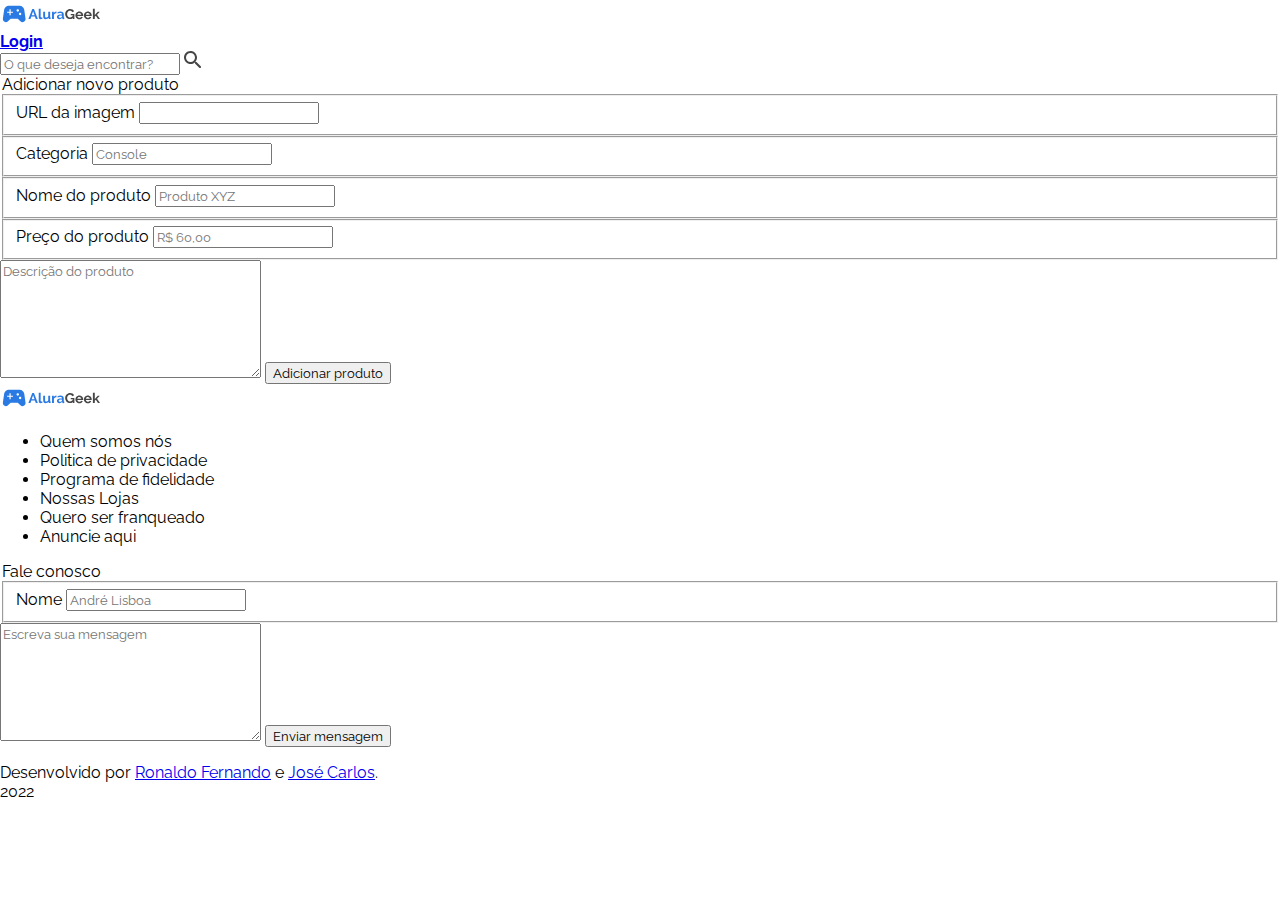
==== frontend/pages/adicionar-produto.html @ d4f8ec83 "Ajuste section informacoes" ====
<!DOCTYPE html>
<html lang="pt-BR">
<head>
    <meta charset="UTF-8">
    <meta http-equiv="X-UA-Compatible" content="IE=edge">
    <meta name="viewport" content="width=device-width, initial-scale=1.0">
    <link rel="stylesheet" href="../css/global.css">
    <link rel="stylesheet" href="../css/adicionar-produto.css">
    <title>Adicionar produto</title>
</head>
<body>
    <header>
        <div class="container-header">
            <div class="logo-header">
                <img src="../img/Logo.svg" alt="Logo">
            </div>
            <div class="login-header">
                <a href="#"><strong>Login</strong></a>
            </div>
            <div class="header-search">
                <input id="header-input" type="text" value="" placeholder="O que deseja encontrar?">
                <img id="header-lupa" src="../img/lupa.svg" alt="imagem de uma lupa">
            </div>
        </div>
    </header>
    <main>
        <section>
            <div class="container-form-produto">
                <form class="formulario-adicionar-produto">
                    <legend class="titulo-adicionar-produto">Adicionar novo produto</legend>
                    <fieldset class="inputs-adicionar">
                        <label for="url">URL da imagem</label>
                        <input type="text" id="url" class="dados-produto">
                    </fieldset>
                    <fieldset class="inputs-adicionar">
                        <label for="categoria">Categoria</label>
                        <input type="text" id="categoria" placeholder="Console" class="dados-produto">
                    </fieldset>
                    <fieldset class="inputs-adicionar">
                        <label for="nome-do-produto">Nome do produto</label>
                        <input type="text" id="nome-do-produto" placeholder="Produto XYZ" class="dados-produto">
                    </fieldset>
                    <fieldset class="inputs-adicionar">
                        <label for="preco-do-produto">Preço do produto</label>
                        <input type="text" id="preco-do-produto" placeholder="R$ 60,00" class="dados-produto">
                    </fieldset>
                    <textarea name="descricao" id="descricao-do-produto" cols="30" rows="7" placeholder="Descrição do produto"></textarea>
                    <button type="submit" class="botao-adicionar-produto">Adicionar produto</button>
                </form>
            </div>

        </section>
        <section class="informacoes">
            <div class="logo-contato">
                <img src="../img/Logo.svg" alt="Logo">
            </div>
            <nav>
                <ul>
                    <li>Quem somos nós</li>
                    <li>Politica de privacidade</li>
                    <li>Programa de fidelidade</li>
                    <li>Nossas Lojas</li>
                    <li>Quero ser franqueado</li>
                    <li>Anuncie aqui</li>
                </ul>
            </nav> 
            <form>
                <legend class="fale-conosco">Fale conosco</legend>
                <fieldset class="nome-formulario">   
                    <label for="nome">Nome</label>
                    <input type="text" id="nome" placeholder="André Lisboa">
                </fieldset> 
                <textarea name="msg" id="mensagem" cols="30" rows="7" placeholder="Escreva sua mensagem"></textarea>
                <button class="enviar-msg-contato" type="submit">Enviar mensagem</button>       
            </form>
        </section>
    </main>
    <footer>
        <section class="rodape">
            <p>Desenvolvido por <a href="https://github.com/ronaldof16" target="_blank">Ronaldo Fernando</a> e <a href="https://github.com/joosecj" target="_blank">José Carlos</a>.<br> 2022</p>
        </section>
    </footer>
</body>
</html>
---- frontend/css/global.css ----
@import url('https://fonts.googleapis.com/css2?family=Raleway:wght@500;700&display=swap');

* {
    box-sizing: border-box;
    font-family: "Raleway", sans-serif;
}

html, body {
    padding: 0;
    margin: 0;
}

.container {

    margin: 0 auto;
    max-width: 1200px;
}
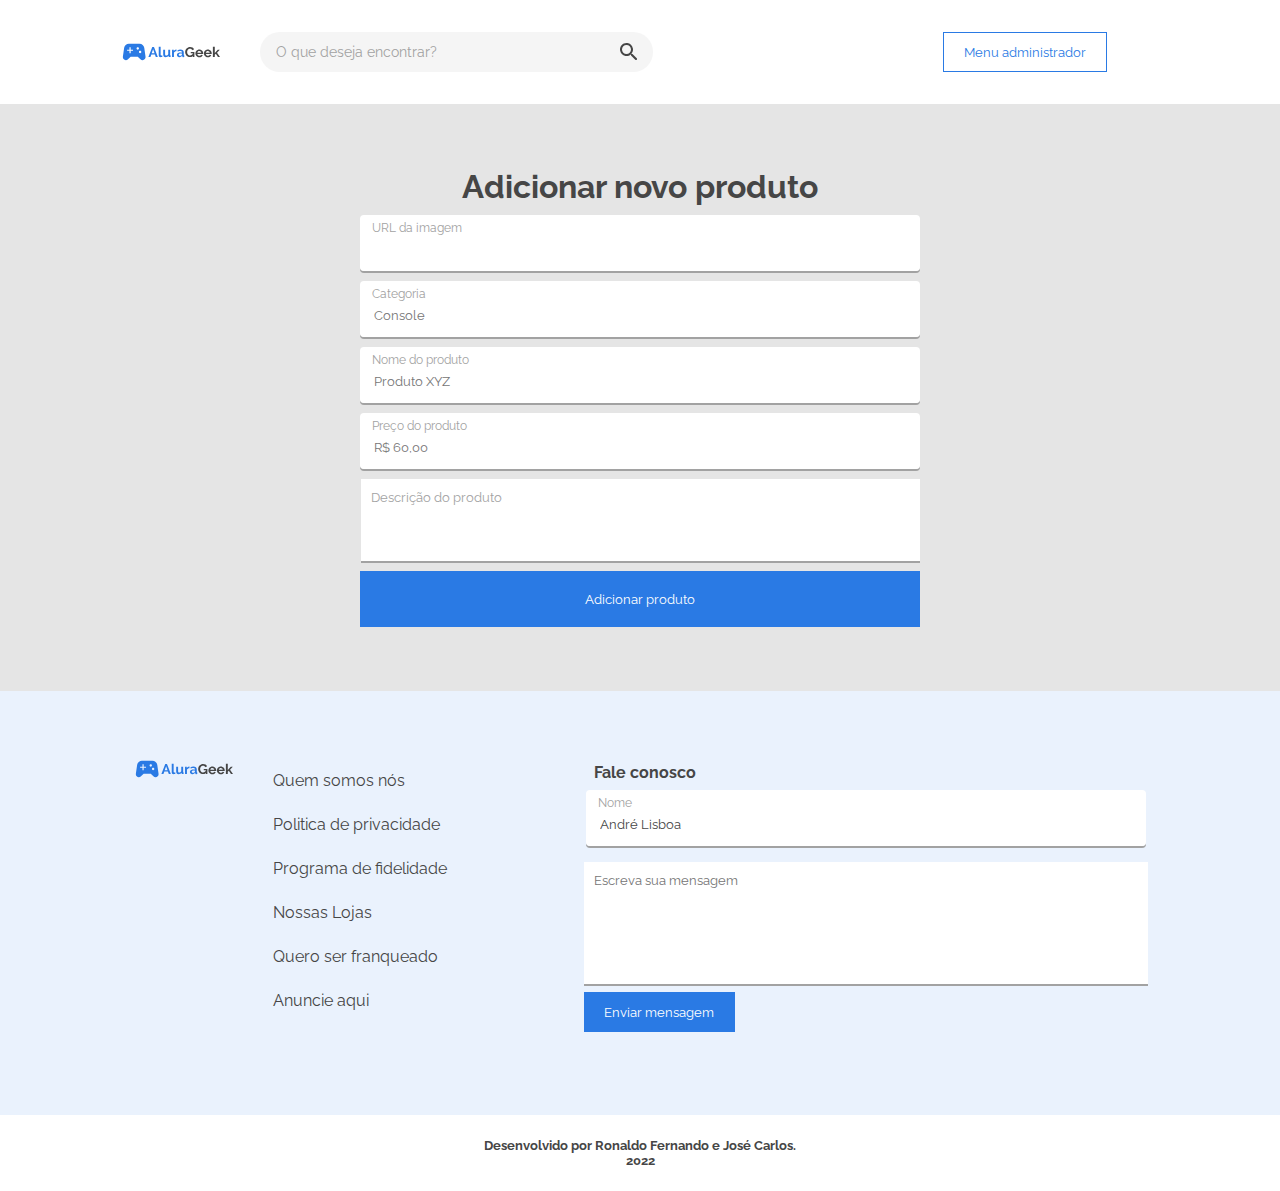
==== commit d3d2e5a6: "Merge branch 'main' of github.com:joosecj/e-commerce-front" ====
--- a/frontend/pages/adicionar-produto.html
+++ b/frontend/pages/adicionar-produto.html
@@ -11,16 +11,10 @@
 <body>
     <header>
         <div class="container-header">
-            <div class="logo-header">
-                <img src="../img/Logo.svg" alt="Logo">
-            </div>
-            <div class="login-header">
-                <a href="#"><strong>Login</strong></a>
-            </div>
-            <div class="header-search">
-                <input id="header-input" type="text" value="" placeholder="O que deseja encontrar?">
-                <img id="header-lupa" src="../img/lupa.svg" alt="imagem de uma lupa">
-            </div>
+            <img src="../img/Logo.svg" alt="Logo" class="logo-header">
+            <input id="header-input" type="text" placeholder="O que deseja encontrar?">
+            <button class="menu-administrador">Menu administrador</button>
+            <img src="../img/lupa.svg" alt="imagem de uma lupa" class="imagem-lupa">
         </div>
     </header>
     <main>
@@ -51,19 +45,21 @@
 
         </section>
         <section class="informacoes">
-            <div class="logo-contato">
-                <img src="../img/Logo.svg" alt="Logo">
+            <div class="informacoes-empresa">
+                <div class="logo-contato">
+                    <img src="../img/Logo.svg" alt="Logo">
+                </div>
+                <nav>
+                    <ul>
+                        <li>Quem somos nós</li>
+                        <li>Politica de privacidade</li>
+                        <li>Programa de fidelidade</li>
+                        <li>Nossas Lojas</li>
+                        <li>Quero ser franqueado</li>
+                        <li>Anuncie aqui</li>
+                    </ul>
+                </nav>
             </div>
-            <nav>
-                <ul>
-                    <li>Quem somos nós</li>
-                    <li>Politica de privacidade</li>
-                    <li>Programa de fidelidade</li>
-                    <li>Nossas Lojas</li>
-                    <li>Quero ser franqueado</li>
-                    <li>Anuncie aqui</li>
-                </ul>
-            </nav> 
             <form>
                 <legend class="fale-conosco">Fale conosco</legend>
                 <fieldset class="nome-formulario">   
--- a/frontend/css/adicionar-produto.css
+++ b/frontend/css/adicionar-produto.css
@@ -0,0 +1,266 @@
+.container-header {
+    display: flex;
+    column-gap: 40px;
+    padding: 32px 0 32px 120px;   
+}
+
+.logo-header img {
+    width: 110%;
+}
+
+.logo-header img {
+    width: 110%;
+}
+
+#header-input {
+    padding: 8px 16px;
+    width: 393px;
+    height: 40px;
+    background-color: #F5F5F5;
+    border-radius: 20px;
+    border: none;
+    background-image: url("../img/lupa.svg");
+    background-repeat: no-repeat;
+    background-position: right;
+    background-position-x: 360px;
+    outline: none;
+}
+
+#header-input::placeholder {
+    color: #A2A2A2;
+    font-size: 14px;
+}
+
+.menu-administrador {
+    background-color: #FFFFFF;
+    color: #2A7AE4;
+    border: 1px solid #2A7AE4;
+    padding: 0 20px;
+    margin-left: 250px;
+}
+
+.imagem-lupa {
+    display: none;
+}
+
+.formulario-adicionar-produto {
+    display: flex;
+    flex-direction: column;
+    padding: 64px 0;
+    align-items: center;
+    background: #E5E5E5;
+    row-gap: 10px;
+}
+
+.titulo-adicionar-produto {
+    font-weight: 700;
+    font-size: 32px;
+    color: #464646;
+}
+
+.inputs-adicionar {
+    display: flex;
+    flex-direction: column;
+    background: #FFFFFF;
+    border-radius: 4px;
+    border: none;
+    width: 560px;
+    height: 56px;
+    row-gap: 5px;
+    box-shadow: 0 2px #A2A2A2;
+}
+
+.inputs-adicionar label {
+    font-size: 12px;
+    color: #A2A2A2;
+}
+
+.dados-produto {
+    border: none;
+    color: #464646;
+}
+
+#descricao-do-produto {
+    border: none;
+    padding: 10px 0 0 10px;
+    box-shadow: 0 2px #A2A2A2;
+    resize: none;
+    width: 559px;
+    height: 82px;
+}
+
+#descricao-do-produto::placeholder {
+    color: #A2A2A2;
+}
+
+.botao-adicionar-produto {
+    background: #2A7AE4;
+    padding: 16px;
+    border: none;
+    color: #FFFFFF; 
+    width: 560px;
+    height: 56px;
+}
+
+.informacoes {
+    background: #EAF2FD;
+    display: flex;
+    padding: 64px;
+    justify-content: space-around;
+}
+
+.informacoes-empresa {
+    display: flex;
+    flex-direction: row;
+}
+
+ul {
+    display: flex;
+    flex-direction: column;
+    justify-content: space-around;
+    font-weight: 500px;
+    color: #464646;
+}
+
+li {
+    list-style: none;
+    margin-bottom: 25px;
+}
+
+form {
+    display: flex;
+    flex-direction: column; 
+}
+
+.fale-conosco {
+    color: #464646;
+    font-weight: 700;
+    margin: 8px;
+}
+
+.nome-formulario {
+    display: flex;
+    flex-direction: column;
+    background: #FFFFFF;
+    border-radius: 4px;
+    border: none;
+    margin-bottom: 16px;
+    width: 560px;
+    height: 56px;
+    row-gap: 5px;
+    box-shadow: 0 2px #A2A2A2;
+}
+
+.nome-formulario label {
+    color: #A2A2A2;
+    font-size: 12px;
+}
+
+#nome {
+    border: none;
+}
+
+#nome::placeholder {
+    color: #464646;;
+}
+
+#mensagem {
+    border: none;
+    padding: 10px 0 0 10px;
+    box-shadow: 0 2px #A2A2A2;
+    resize: none;
+}
+
+.enviar-msg-contato {
+    color: #FFFFFF;
+    font-weight: 400;
+    background: #2A7AE4;
+    border: none;
+    text-align: center;
+    width: 151px;
+    height: 40px;
+    margin-top: 8px;
+}
+
+.rodape {
+    text-align: center;
+    background: #FFFFFF;
+    padding: 10px;
+    color: #464646;
+    font-size: 13px;
+    font-weight: 700;
+}
+
+.rodape a {
+    text-decoration: none;
+    color: #464646;
+}
+
+@media screen and (max-width:1120px) {
+    .menu-administrador {
+        margin-left: 0;
+    }
+
+    .informacoes {
+        padding: 32px;
+    }
+
+    .informacoes-empresa {
+        flex-direction: column;
+    }
+}
+
+@media screen and (max-width:910px){
+    .nome-formulario {
+        width: 370px;
+    }
+
+    #header-input {
+        width: 280px;
+        background-position-x: 240px;
+    }
+
+    .container-header {
+        column-gap: 30px;
+        padding: 32px 0 32px 60px;
+    }
+}
+
+@media screen and (max-width:670px) {
+    .container-header {
+        padding: 32px 0 32px 20px;
+    }
+
+    #header-input {
+        display: none;
+    }
+
+    .imagem-lupa {
+        display: block;
+    }
+
+    .titulo-adicionar-produto {
+        font-size: 28px;
+    }
+
+    .formulario-adicionar-produto {
+        padding: 30px 20px;
+    }
+
+    .inputs-adicionar {
+        width: 100%;
+    }
+
+    .informacoes {
+        flex-direction: column;
+    }
+
+    .informacoes-empresa {
+        align-items: center;
+    }
+
+    .nome-formulario, #descricao-do-produto, .botao-adicionar-produto {
+        width: 100%;
+    }
+
+}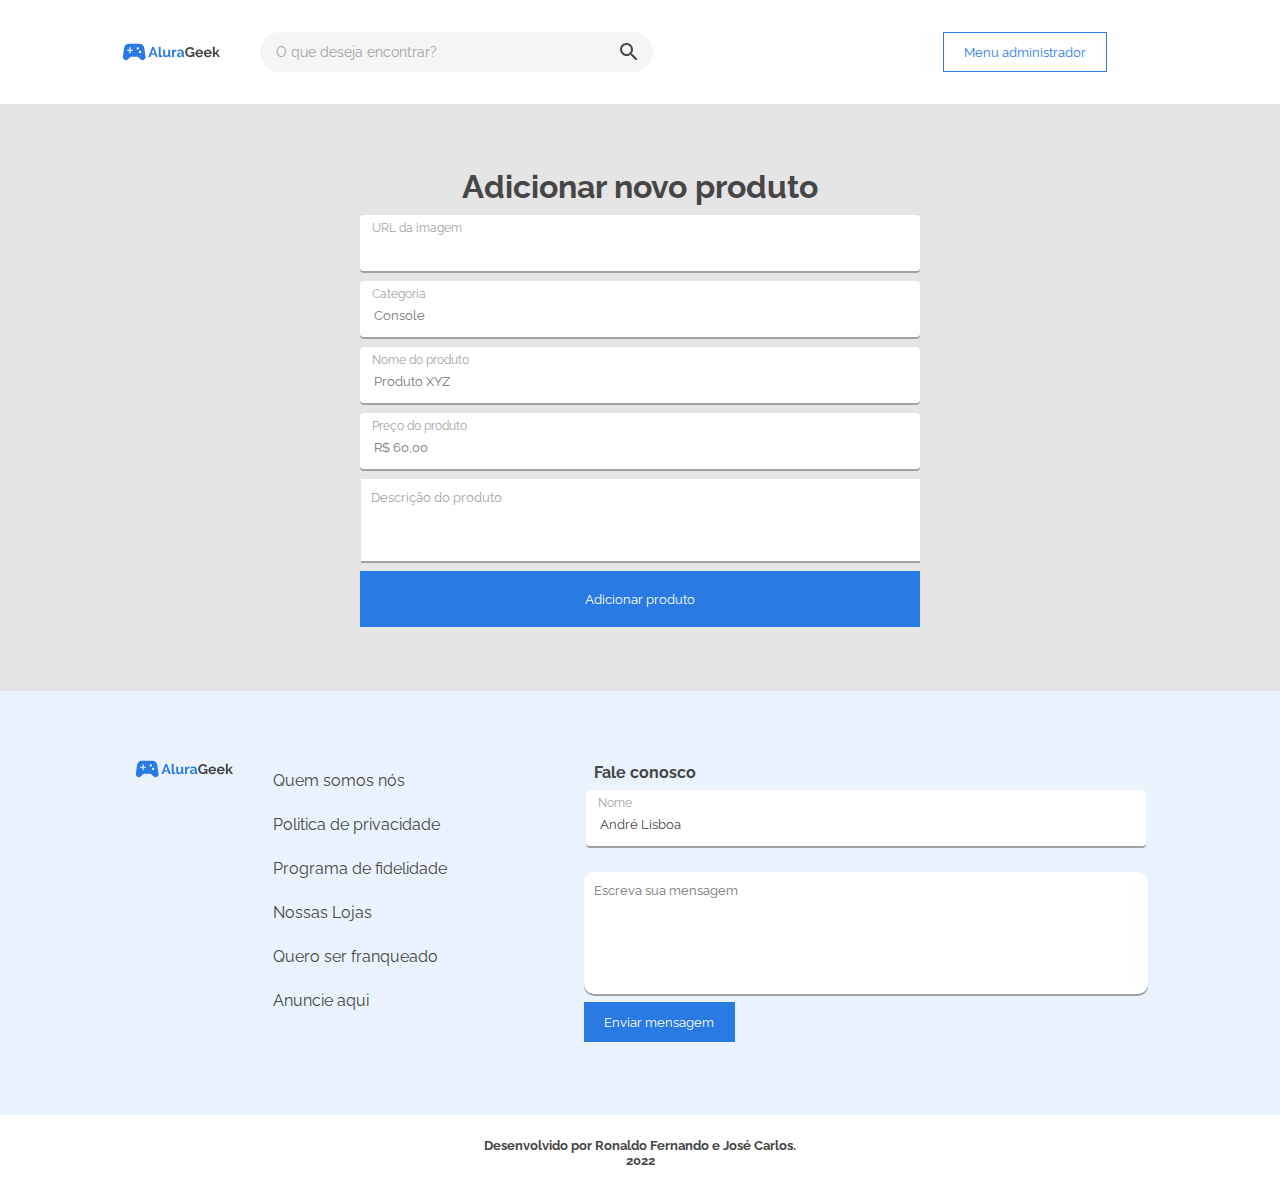
==== commit 6b72044a: "Criação do arquivo script.js para fazer a validação do formulário fale conosco." ====
--- a/frontend/pages/adicionar-produto.html
+++ b/frontend/pages/adicionar-produto.html
@@ -64,9 +64,11 @@
                 <legend class="fale-conosco">Fale conosco</legend>
                 <fieldset class="nome-formulario">   
                     <label for="nome">Nome</label>
-                    <input type="text" id="nome" placeholder="André Lisboa">
+                    <input type="text" id="nome" class="texto" placeholder="André Lisboa" oninput="validarNome()">
+                    <span class="alerta">O nome tem que ter no mínimo 2 letras</span>
                 </fieldset> 
-                <textarea name="msg" id="mensagem" cols="30" rows="7" placeholder="Escreva sua mensagem"></textarea>
+                <textarea name="msg" id="mensagem" class="texto" cols="30" rows="7" placeholder="Escreva sua mensagem" oninput="validarMensagem()"></textarea>
+                <span class="alerta">A mensagem tem que ter no mínimo 6 letras</span>
                 <button class="enviar-msg-contato" type="submit">Enviar mensagem</button>       
             </form>
         </section>
@@ -76,5 +78,7 @@
             <p>Desenvolvido por <a href="https://github.com/ronaldof16" target="_blank">Ronaldo Fernando</a> e <a href="https://github.com/joosecj" target="_blank">José Carlos</a>.<br> 2022</p>
         </section>
     </footer>
+
+    <script src="../script.js"></script>
 </body>
 </html>--- a/frontend/css/adicionar-produto.css
+++ b/frontend/css/adicionar-produto.css
@@ -78,6 +78,7 @@
 .dados-produto {
     border: none;
     color: #464646;
+    outline: none;
 }
 
 #descricao-do-produto {
@@ -87,6 +88,7 @@
     resize: none;
     width: 559px;
     height: 82px;
+    outline: none;
 }
 
 #descricao-do-produto::placeholder {
@@ -158,17 +160,29 @@
 
 #nome {
     border: none;
+    border-radius: 5px;
+    outline: none;
 }
 
 #nome::placeholder {
     color: #464646;;
 }
 
+.alerta {
+    margin: 10px 0 5px;
+    font-size: 11px;
+    color: red;
+    display: none;
+}
+
 #mensagem {
     border: none;
     padding: 10px 0 0 10px;
     box-shadow: 0 2px #A2A2A2;
     resize: none;
+    outline: none;
+    margin-top: 10px;
+    border-radius: 10px;
 }
 
 .enviar-msg-contato {
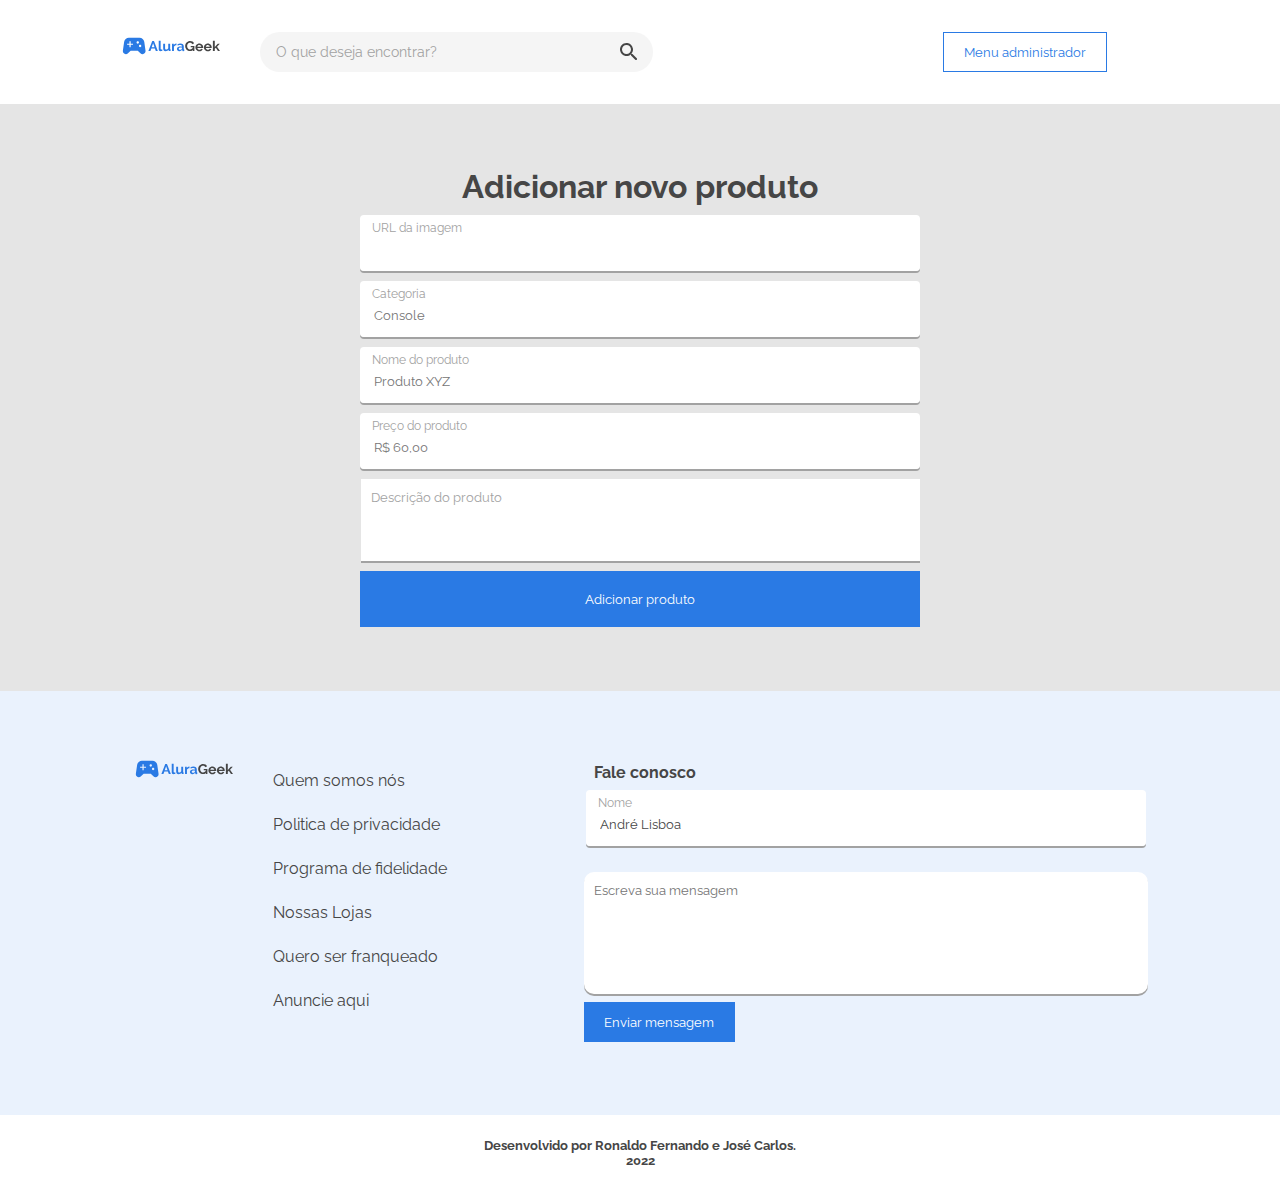
==== commit 903a8eb8: "Ajuste na validação dos formulários" ====
--- a/frontend/pages/adicionar-produto.html
+++ b/frontend/pages/adicionar-produto.html
@@ -11,7 +11,7 @@
 <body>
     <header>
         <div class="container-header">
-            <img src="../img/Logo.svg" alt="Logo" class="logo-header">
+            <a href="../index.html"><img src="../img/Logo.svg" alt="Logo"></a>
             <input id="header-input" type="text" placeholder="O que deseja encontrar?">
             <button class="menu-administrador">Menu administrador</button>
             <img src="../img/lupa.svg" alt="imagem de uma lupa" class="imagem-lupa">
@@ -23,23 +23,23 @@
                 <form class="formulario-adicionar-produto">
                     <legend class="titulo-adicionar-produto">Adicionar novo produto</legend>
                     <fieldset class="inputs-adicionar">
-                        <label for="url">URL da imagem</label>
-                        <input type="text" id="url" class="dados-produto">
+                        <label for="url" class="label-inputs" >URL da imagem</label>
+                        <input type="text" id="url" class="dados-produto" required title="O enderço de ter o seguinte formato: www.*****.****">
                     </fieldset>
                     <fieldset class="inputs-adicionar">
-                        <label for="categoria">Categoria</label>
-                        <input type="text" id="categoria" placeholder="Console" class="dados-produto">
+                        <label for="categoria" class="label-inputs">Categoria</label>
+                        <input type="text" id="categoria" placeholder="Console" class="dados-produto" required>
                     </fieldset>
                     <fieldset class="inputs-adicionar">
-                        <label for="nome-do-produto">Nome do produto</label>
-                        <input type="text" id="nome-do-produto" placeholder="Produto XYZ" class="dados-produto">
+                        <label for="nome-do-produto" class="label-inputs">Nome do produto</label>
+                        <input type="text" id="nome-do-produto" placeholder="Produto XYZ" class="dados-produto" required>
                     </fieldset>
                     <fieldset class="inputs-adicionar">
-                        <label for="preco-do-produto">Preço do produto</label>
-                        <input type="text" id="preco-do-produto" placeholder="R$ 60,00" class="dados-produto">
+                        <label for="preco-do-produto" class="label-inputs">Preço do produto</label>
+                        <input type="text" id="preco-do-produto" placeholder="R$ 60,00" class="dados-produto" required>
                     </fieldset>
-                    <textarea name="descricao" id="descricao-do-produto" cols="30" rows="7" placeholder="Descrição do produto"></textarea>
-                    <button type="submit" class="botao-adicionar-produto">Adicionar produto</button>
+                    <textarea name="descricao" id="descricao-do-produto" cols="30" rows="7" placeholder="Descrição do produto" required></textarea>
+                    <button type="text" class="botao-adicionar-produto" onclick="adicionar()">Adicionar produto</button>
                 </form>
             </div>
 
@@ -60,14 +60,14 @@
                     </ul>
                 </nav>
             </div>
-            <form>
+            <form id="form2">
                 <legend class="fale-conosco">Fale conosco</legend>
                 <fieldset class="nome-formulario">   
-                    <label for="nome">Nome</label>
-                    <input type="text" id="nome" class="texto" placeholder="André Lisboa" oninput="validarNome()">
+                    <label for="nome" id="label-input">Nome</label>
+                    <input type="text" id="nome" class="texto" placeholder="André Lisboa" oninput=validarNome()>
                     <span class="alerta">O nome tem que ter no mínimo 2 letras</span>
                 </fieldset> 
-                <textarea name="msg" id="mensagem" class="texto" cols="30" rows="7" placeholder="Escreva sua mensagem" oninput="validarMensagem()"></textarea>
+                <textarea name="msg" id="mensagem" class="texto" cols="30" rows="7" placeholder="Escreva sua mensagem" oninput=validarMensagem()></textarea>
                 <span class="alerta">A mensagem tem que ter no mínimo 6 letras</span>
                 <button class="enviar-msg-contato" type="submit">Enviar mensagem</button>       
             </form>
@@ -78,7 +78,7 @@
             <p>Desenvolvido por <a href="https://github.com/ronaldof16" target="_blank">Ronaldo Fernando</a> e <a href="https://github.com/joosecj" target="_blank">José Carlos</a>.<br> 2022</p>
         </section>
     </footer>
-
-    <script src="../script.js"></script>
+    <script src="../scripts/adicionar-produto.js"></script>
+    <script src="../scripts/script02.js"></script>
 </body>
 </html>